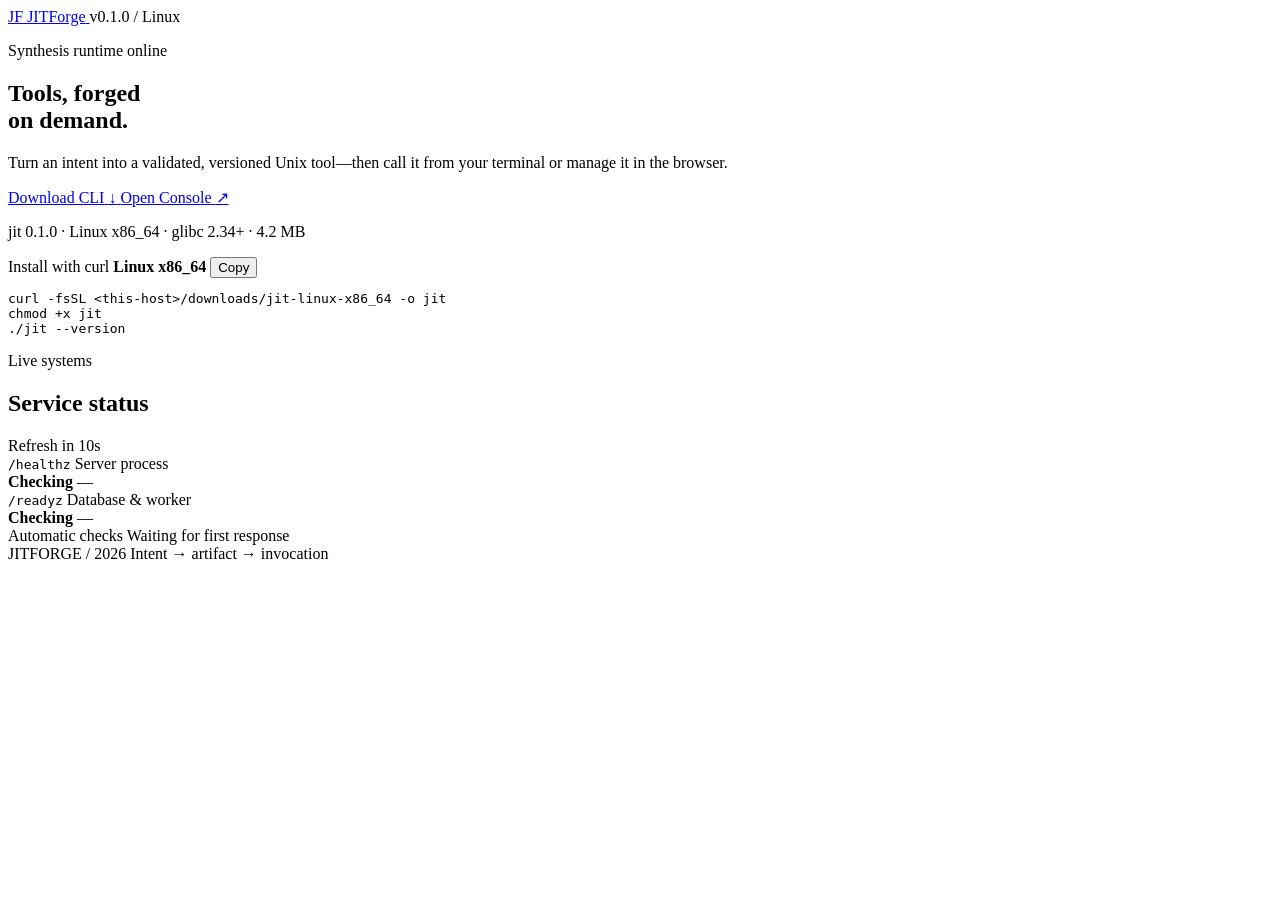
==== web/landing/index.html @ 855b53b1 "refactor(web): separate frontend source trees" ====
<!doctype html>
<html lang="en">
<head>
  <meta charset="utf-8">
  <meta name="viewport" content="width=device-width, initial-scale=1">
  <meta name="description" content="JITForge turns intent into validated, callable Unix tools.">
  <title>JITForge — Tools, forged on demand</title>
  <link rel="stylesheet" href="/assets/landing.css?v=20260716-1">
</head>
<body>
  <div class="page-shell">
    <header class="topbar">
      <a class="brand" href="/" aria-label="JITForge home">
        <span class="brand-mark" aria-hidden="true">JF</span>
        <span>JITForge</span>
      </a>
      <span class="version">v0.1.0 / Linux</span>
    </header>

    <main>
      <section class="hero" aria-labelledby="hero-title">
        <div class="hero-copy">
          <p class="eyebrow"><span class="live-dot" aria-hidden="true"></span> Synthesis runtime online</p>
          <h1 id="hero-title">Tools, forged<br>on demand.</h1>
          <p class="lede">Turn an intent into a validated, versioned Unix tool—then call it from your terminal or manage it in the browser.</p>
          <div class="actions">
            <a class="button primary" href="/downloads/jit-linux-x86_64" download>
              <span>Download CLI</span>
              <span class="button-icon" aria-hidden="true">↓</span>
            </a>
            <a class="button secondary" href="/ui/">
              <span>Open Console</span>
              <span class="button-icon" aria-hidden="true">↗</span>
            </a>
          </div>
          <p class="download-meta">jit 0.1.0 · Linux x86_64 · glibc 2.34+ · 4.2 MB</p>
          <div class="quick-install">
            <div class="quick-install-head">
              <span class="quick-install-title">
                <span>Install with curl</span>
                <strong>Linux x86_64</strong>
              </span>
              <button id="copy-command" type="button">Copy</button>
            </div>
            <pre><code id="install-command">curl -fsSL &lt;this-host&gt;/downloads/jit-linux-x86_64 -o jit
chmod +x jit
./jit --version</code></pre>
          </div>
        </div>

        <aside class="status-card" aria-labelledby="status-title">
          <div class="status-head">
            <div>
              <p class="status-kicker">Live systems</p>
              <h2 id="status-title">Service status</h2>
            </div>
            <span id="refresh-countdown" class="refresh-countdown" aria-live="polite">Refresh in 10s</span>
          </div>

          <div class="status-list">
            <div class="status-row pending" data-endpoint="/healthz">
              <span class="status-indicator" aria-hidden="true"></span>
              <div class="status-name">
                <code>/healthz</code>
                <span>Server process</span>
              </div>
              <div class="status-value">
                <strong>Checking</strong>
                <span>—</span>
              </div>
            </div>

            <div class="status-row pending" data-endpoint="/readyz">
              <span class="status-indicator" aria-hidden="true"></span>
              <div class="status-name">
                <code>/readyz</code>
                <span>Database &amp; worker</span>
              </div>
              <div class="status-value">
                <strong>Checking</strong>
                <span>—</span>
              </div>
            </div>
          </div>

          <div class="status-foot">
            <span>Automatic checks</span>
            <span id="last-checked">Waiting for first response</span>
          </div>
        </aside>
      </section>
    </main>

    <footer>
      <span>JITFORGE / 2026</span>
      <span>Intent → artifact → invocation</span>
    </footer>
  </div>
  <script src="/assets/landing.js?v=20260716-1" defer></script>
</body>
</html>
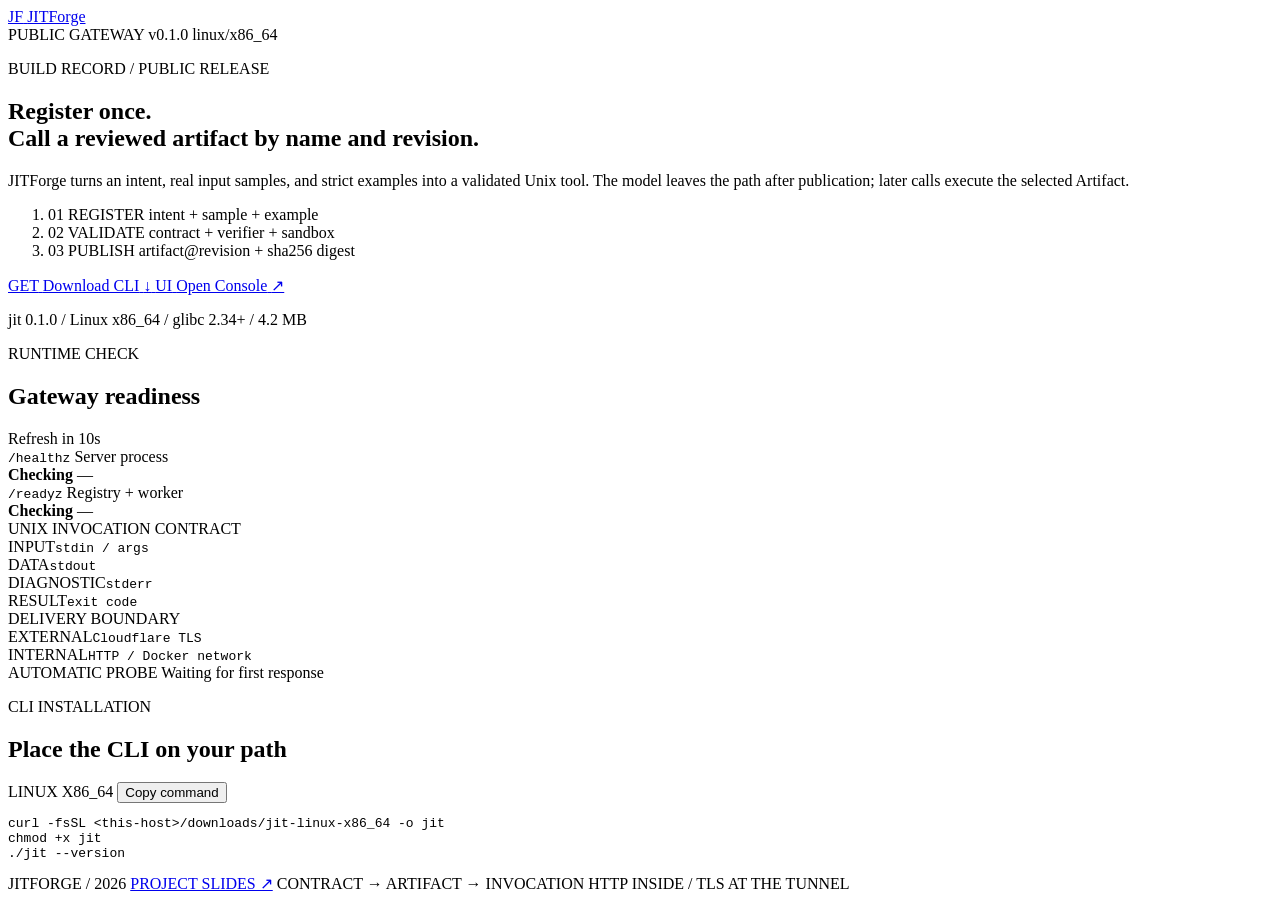
==== commit bd1e46fe: "feat(web): redesign landing and console surfaces" ====
--- a/web/landing/index.html
+++ b/web/landing/index.html
@@ -3,56 +3,69 @@
 <head>
   <meta charset="utf-8">
   <meta name="viewport" content="width=device-width, initial-scale=1">
-  <meta name="description" content="JITForge turns intent into validated, callable Unix tools.">
-  <title>JITForge — Tools, forged on demand</title>
-  <link rel="stylesheet" href="/assets/landing.css?v=20260716-1">
+  <meta name="description" content="JITForge registers intents as reviewed, versioned Unix tools.">
+  <title>JITForge — Register once, call by revision</title>
+  <link rel="stylesheet" href="/assets/landing.css?v=20260717-7">
 </head>
 <body>
-  <div class="page-shell">
-    <header class="topbar">
+  <div class="site-frame">
+    <header class="site-header">
       <a class="brand" href="/" aria-label="JITForge home">
         <span class="brand-mark" aria-hidden="true">JF</span>
-        <span>JITForge</span>
+        <span class="brand-name">JITForge</span>
       </a>
-      <span class="version">v0.1.0 / Linux</span>
+      <div class="gateway-facts" aria-label="Release facts">
+        <span>PUBLIC GATEWAY</span>
+        <span>v0.1.0</span>
+        <span>linux/x86_64</span>
+      </div>
     </header>
 
     <main>
-      <section class="hero" aria-labelledby="hero-title">
-        <div class="hero-copy">
-          <p class="eyebrow"><span class="live-dot" aria-hidden="true"></span> Synthesis runtime online</p>
-          <h1 id="hero-title">Tools, forged<br>on demand.</h1>
-          <p class="lede">Turn an intent into a validated, versioned Unix tool—then call it from your terminal or manage it in the browser.</p>
-          <div class="actions">
-            <a class="button primary" href="/downloads/jit-linux-x86_64" download>
+      <section class="release-record" aria-labelledby="hero-title">
+        <div class="release-copy">
+          <p class="record-id">BUILD RECORD / PUBLIC RELEASE</p>
+          <h1 id="hero-title">Register once.<br>Call a reviewed artifact by name and revision.</h1>
+          <p class="lede">JITForge turns an intent, real input samples, and strict examples into a validated Unix tool. The model leaves the path after publication; later calls execute the selected Artifact.</p>
+
+          <ol class="revision-path" aria-label="JITForge publication path">
+            <li>
+              <span class="step-index">01</span>
+              <span class="step-object">REGISTER</span>
+              <span class="step-detail">intent + sample + example</span>
+            </li>
+            <li>
+              <span class="step-index">02</span>
+              <span class="step-object">VALIDATE</span>
+              <span class="step-detail">contract + verifier + sandbox</span>
+            </li>
+            <li>
+              <span class="step-index">03</span>
+              <span class="step-object">PUBLISH</span>
+              <span class="step-detail">artifact@revision + sha256 digest</span>
+            </li>
+          </ol>
+
+          <div class="release-actions">
+            <a class="action primary" href="/downloads/jit-linux-x86_64" download>
+              <span class="action-code">GET</span>
               <span>Download CLI</span>
-              <span class="button-icon" aria-hidden="true">↓</span>
+              <span aria-hidden="true">↓</span>
             </a>
-            <a class="button secondary" href="/ui/">
+            <a class="action" href="/ui/">
+              <span class="action-code">UI</span>
               <span>Open Console</span>
-              <span class="button-icon" aria-hidden="true">↗</span>
+              <span aria-hidden="true">↗</span>
             </a>
           </div>
-          <p class="download-meta">jit 0.1.0 · Linux x86_64 · glibc 2.34+ · 4.2 MB</p>
-          <div class="quick-install">
-            <div class="quick-install-head">
-              <span class="quick-install-title">
-                <span>Install with curl</span>
-                <strong>Linux x86_64</strong>
-              </span>
-              <button id="copy-command" type="button">Copy</button>
-            </div>
-            <pre><code id="install-command">curl -fsSL &lt;this-host&gt;/downloads/jit-linux-x86_64 -o jit
-chmod +x jit
-./jit --version</code></pre>
-          </div>
+          <p class="download-meta">jit 0.1.0 / Linux x86_64 / glibc 2.34+ / 4.2 MB</p>
         </div>
 
-        <aside class="status-card" aria-labelledby="status-title">
-          <div class="status-head">
+        <aside class="runtime-record" aria-labelledby="status-title">
+          <div class="runtime-header">
             <div>
-              <p class="status-kicker">Live systems</p>
-              <h2 id="status-title">Service status</h2>
+              <p class="record-id">RUNTIME CHECK</p>
+              <h2 id="status-title">Gateway readiness</h2>
             </div>
             <span id="refresh-countdown" class="refresh-countdown" aria-live="polite">Refresh in 10s</span>
           </div>
@@ -74,7 +87,7 @@
               <span class="status-indicator" aria-hidden="true"></span>
               <div class="status-name">
                 <code>/readyz</code>
-                <span>Database &amp; worker</span>
+                <span>Registry + worker</span>
               </div>
               <div class="status-value">
                 <strong>Checking</strong>
@@ -83,19 +96,48 @@
             </div>
           </div>
 
-          <div class="status-foot">
-            <span>Automatic checks</span>
+          <div class="runtime-contract" aria-label="Invocation and delivery contract">
+            <div class="runtime-section-label">UNIX INVOCATION CONTRACT</div>
+            <div class="contract-row"><span>INPUT</span><code>stdin / args</code></div>
+            <div class="contract-row"><span>DATA</span><code>stdout</code></div>
+            <div class="contract-row"><span>DIAGNOSTIC</span><code>stderr</code></div>
+            <div class="contract-row"><span>RESULT</span><code>exit code</code></div>
+            <div class="runtime-section-label">DELIVERY BOUNDARY</div>
+            <div class="contract-row"><span>EXTERNAL</span><code>Cloudflare TLS</code></div>
+            <div class="contract-row"><span>INTERNAL</span><code>HTTP / Docker network</code></div>
+          </div>
+
+          <div class="runtime-footer">
+            <span>AUTOMATIC PROBE</span>
             <span id="last-checked">Waiting for first response</span>
           </div>
         </aside>
       </section>
+
+      <section class="install-record" aria-labelledby="install-title">
+        <div class="install-header">
+          <div>
+            <p class="record-id">CLI INSTALLATION</p>
+            <h2 id="install-title">Place the CLI on your path</h2>
+          </div>
+          <div class="install-controls">
+            <span>LINUX X86_64</span>
+            <button id="copy-command" type="button">Copy command</button>
+          </div>
+        </div>
+        <pre><code id="install-command">curl -fsSL &lt;this-host&gt;/downloads/jit-linux-x86_64 -o jit
+chmod +x jit
+./jit --version</code></pre>
+      </section>
     </main>
 
-    <footer>
+    <footer class="site-footer">
       <span>JITFORGE / 2026</span>
-      <span>Intent → artifact → invocation</span>
+      <a class="footer-link" href="/slides/">PROJECT SLIDES ↗</a>
+      <span>CONTRACT → ARTIFACT → INVOCATION</span>
+      <span>HTTP INSIDE / TLS AT THE TUNNEL</span>
     </footer>
   </div>
-  <script src="/assets/landing.js?v=20260716-1" defer></script>
+  <script src="/assets/landing.js?v=20260717-2" defer></script>
 </body>
 </html>
